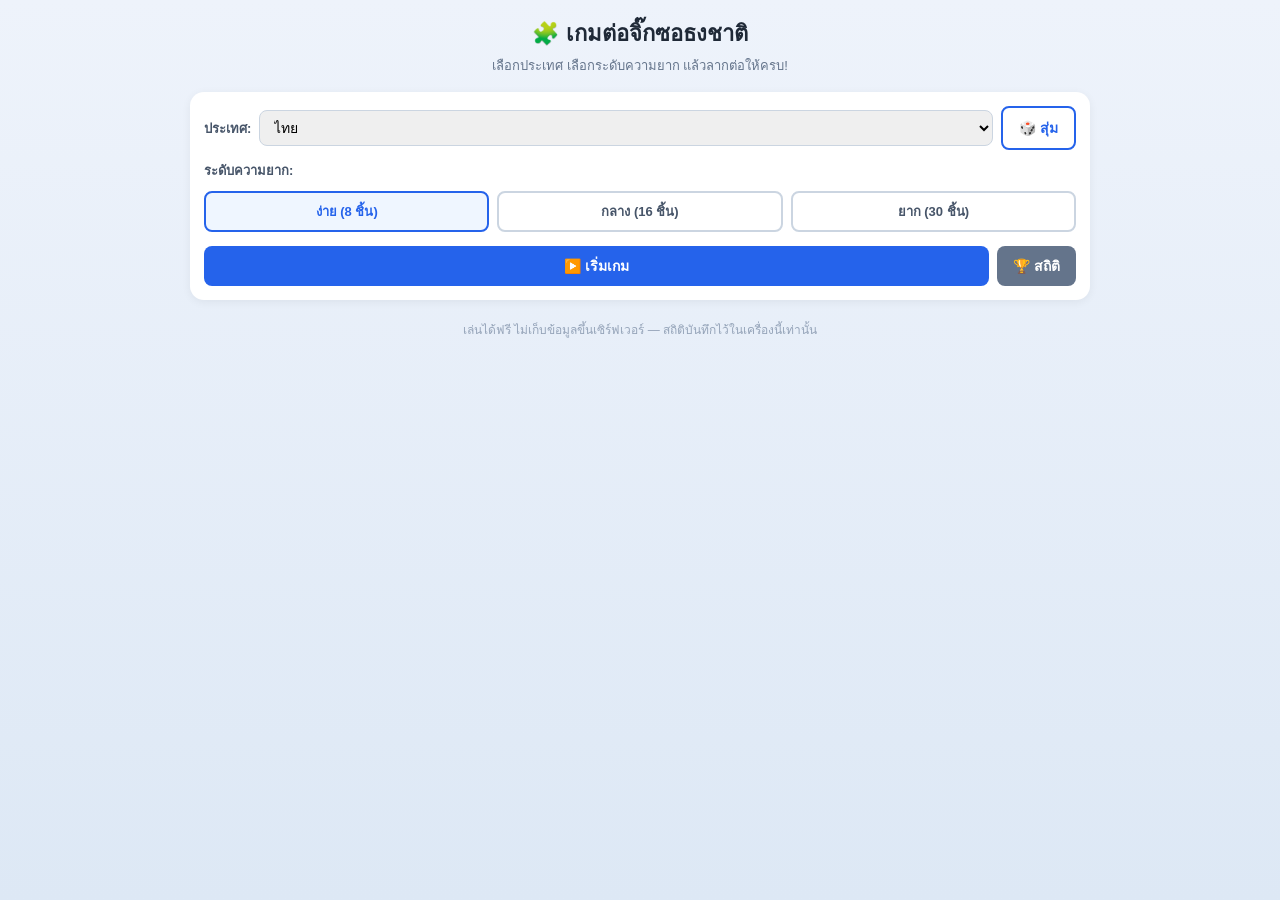
==== index.html @ 58e27242 "Move piece tray to the right of the board on wide screens (no more scrolling)" ====
<!DOCTYPE html>
<html lang="th">
<head>
<meta charset="UTF-8">
<meta name="viewport" content="width=device-width, initial-scale=1.0">
<title>เกมต่อจิ๊กซอธงชาติ</title>
<link rel="stylesheet" href="style.css">
</head>
<body>
<div class="wrap">
  <header>
    <h1>🧩 เกมต่อจิ๊กซอธงชาติ</h1>
    <p>เลือกประเทศ เลือกระดับความยาก แล้วลากต่อให้ครบ!</p>
  </header>

  <div class="panel">
    <div class="row">
      <label>ประเทศ:</label>
      <select id="countrySelect"></select>
      <button class="btn ghost" id="randomCountryBtn">🎲 สุ่ม</button>
    </div>
    <div class="row">
      <label style="width:100%;">ระดับความยาก:</label>
    </div>
    <div class="row">
      <button class="diff-btn" data-diff="easy">ง่าย (8 ชิ้น)</button>
      <button class="diff-btn" data-diff="medium">กลาง (16 ชิ้น)</button>
      <button class="diff-btn" data-diff="hard">ยาก (30 ชิ้น)</button>
    </div>
    <div class="row" style="margin-top:14px;">
      <button class="btn" id="startBtn" style="flex:1;">▶️ เริ่มเกม</button>
      <button class="btn secondary" id="statsBtn">🏆 สถิติ</button>
    </div>
  </div>

  <div class="panel" id="gamePanel" style="display:none;">
    <div class="status-bar">
      <span class="timer" id="timerDisplay">⏱ 00:00</span>
      <span class="piece-count" id="pieceCountDisplay"></span>
    </div>
    <div class="hint">กดค้างที่ชิ้นส่วนแล้วลากไปวางบนกระดานได้เลย (ลากชิ้นบนกระดานเพื่อย้าย/สลับตำแหน่ง หรือลากกลับมาที่ถาดเพื่อเอาคืน)</div>
    <div class="game-area">
      <div id="board"></div>
      <div id="tray"></div>
    </div>
  </div>

  <div class="panel" id="statsPanel" style="display:none;">
    <h3 style="margin-top:0;">🏆 สถิติที่ดีที่สุด</h3>
    <div id="statsContent"></div>
  </div>

  <footer>เล่นได้ฟรี ไม่เก็บข้อมูลขึ้นเซิร์ฟเวอร์ — สถิติบันทึกไว้ในเครื่องนี้เท่านั้น</footer>
</div>

<div class="modal-overlay" id="winModal" style="display:none;">
  <div class="modal-box">
    <h2>🎉 สำเร็จ!</h2>
    <p id="winCountryLabel"></p>
    <div class="big-time" id="winTimeLabel"></div>
    <p id="winBestLabel" class="new-best"></p>
    <button class="btn" id="winCloseBtn" style="margin-top:12px; width:100%;">เล่นต่อ</button>
  </div>
</div>

<script src="countries.js"></script>
<script src="jigsaw.js"></script>
<script src="app.js"></script>
</body>
</html>
---- style.css ----
* { box-sizing: border-box; }
body {
  margin: 0;
  font-family: 'Noto Sans Thai', 'Segoe UI', sans-serif;
  background: linear-gradient(180deg, #eef3fb, #dde8f5);
  color: #1f2937;
  min-height: 100vh;
  padding: 16px;
}
.wrap { max-width: 900px; margin: 0 auto; }
header { text-align: center; margin-bottom: 16px; }
header h1 { font-size: 22px; margin: 0 0 4px; }
header p { margin: 0; color: #64748b; font-size: 13px; }

.panel {
  background: #fff;
  border-radius: 14px;
  padding: 14px;
  box-shadow: 0 2px 10px rgba(0,0,0,0.06);
  margin-bottom: 14px;
}

.row { display: flex; gap: 8px; flex-wrap: wrap; align-items: center; }
.row + .row { margin-top: 10px; }
label { font-size: 13px; color: #475569; font-weight: 600; }

select {
  flex: 1;
  min-width: 160px;
  padding: 8px 10px;
  border-radius: 8px;
  border: 1px solid #cbd5e1;
  font-size: 14px;
}

.diff-btn {
  flex: 1;
  padding: 8px 6px;
  border-radius: 8px;
  border: 2px solid #cbd5e1;
  background: #fff;
  cursor: pointer;
  font-size: 13px;
  font-weight: 600;
  color: #475569;
}
.diff-btn.active { border-color: #2563eb; color: #2563eb; background: #eff6ff; }

.btn {
  padding: 9px 16px;
  border-radius: 8px;
  border: none;
  background: #2563eb;
  color: #fff;
  font-weight: 700;
  font-size: 14px;
  cursor: pointer;
}
.btn.secondary { background: #64748b; }
.btn.ghost { background: #fff; color: #2563eb; border: 2px solid #2563eb; }

.status-bar {
  display: flex;
  justify-content: space-between;
  align-items: center;
  font-size: 14px;
  font-weight: 700;
  margin-bottom: 10px;
}
.timer { color: #2563eb; }
.piece-count { color: #64748b; font-weight: 500; }

.game-area {
  display: flex;
  flex-direction: column;
  gap: 14px;
  align-items: center;
}

#board {
  display: grid;
  gap: 0;
  background: #cbd5e1;
  border-radius: 8px;
  border: 3px solid #94a3b8;
  position: relative;
  flex-shrink: 0;
}
.cell {
  background-color: transparent;
  position: relative;
  overflow: visible;
}
.cell.empty { background-color: #f1f5f9; }
.cell.empty::after {
  content: '';
  position: absolute; inset: 0;
  background: repeating-linear-gradient(45deg, #e2e8f0, #e2e8f0 4px, #f1f5f9 4px, #f1f5f9 8px);
}

#tray {
  display: flex;
  flex-wrap: wrap;
  gap: 10px;
  justify-content: center;
  padding: 14px;
  background: #f8fafc;
  border-radius: 10px;
  min-height: 60px;
  width: 100%;
}

/* จอกว้างพอ: วางถาดชิ้นส่วนไว้ด้านขวาของกระดาน เห็นพร้อมกันไม่ต้องเลื่อน */
@media (min-width: 720px) {
  .game-area { flex-direction: row; align-items: flex-start; justify-content: center; }
  #tray {
    flex: 1 1 220px;
    max-width: 260px;
    flex-direction: column;
    align-content: flex-start;
    align-items: center;
    max-height: 75vh;
    overflow-y: auto;
  }
}

.piece-svg {
  touch-action: none;
  cursor: grab;
  display: block;
}
.piece-svg.piece-on-board {
  position: absolute;
  top: 50%; left: 50%;
  transform: translate(-50%, -50%);
}
.piece-svg.drag-ghost {
  position: fixed;
  z-index: 999;
  pointer-events: none;
  transform: scale(1.08);
  filter: drop-shadow(0 6px 12px rgba(0,0,0,0.35));
}

.hint { text-align: center; font-size: 12px; color: #94a3b8; margin-bottom: 10px; }

#statsTable { width: 100%; border-collapse: collapse; font-size: 13px; }
#statsTable th, #statsTable td { padding: 6px 8px; text-align: left; border-bottom: 1px solid #e2e8f0; }
#statsTable th { color: #64748b; font-weight: 600; }

.empty-stats { text-align: center; color: #94a3b8; padding: 16px; font-size: 13px; }

.modal-overlay {
  position: fixed; inset: 0; background: rgba(15,23,42,0.55);
  display: flex; align-items: center; justify-content: center;
  z-index: 50; padding: 16px;
}
.modal-box {
  background: #fff; border-radius: 16px; padding: 24px; text-align: center;
  max-width: 320px;
}
.modal-box h2 { margin: 0 0 8px; font-size: 20px; }
.modal-box p { margin: 4px 0; color: #475569; font-size: 14px; }
.modal-box .big-time { font-size: 28px; font-weight: 800; color: #2563eb; margin: 10px 0; }
.modal-box .new-best { color: #16a34a; font-weight: 700; font-size: 13px; }

footer { text-align: center; color: #94a3b8; font-size: 12px; margin-top: 20px; }
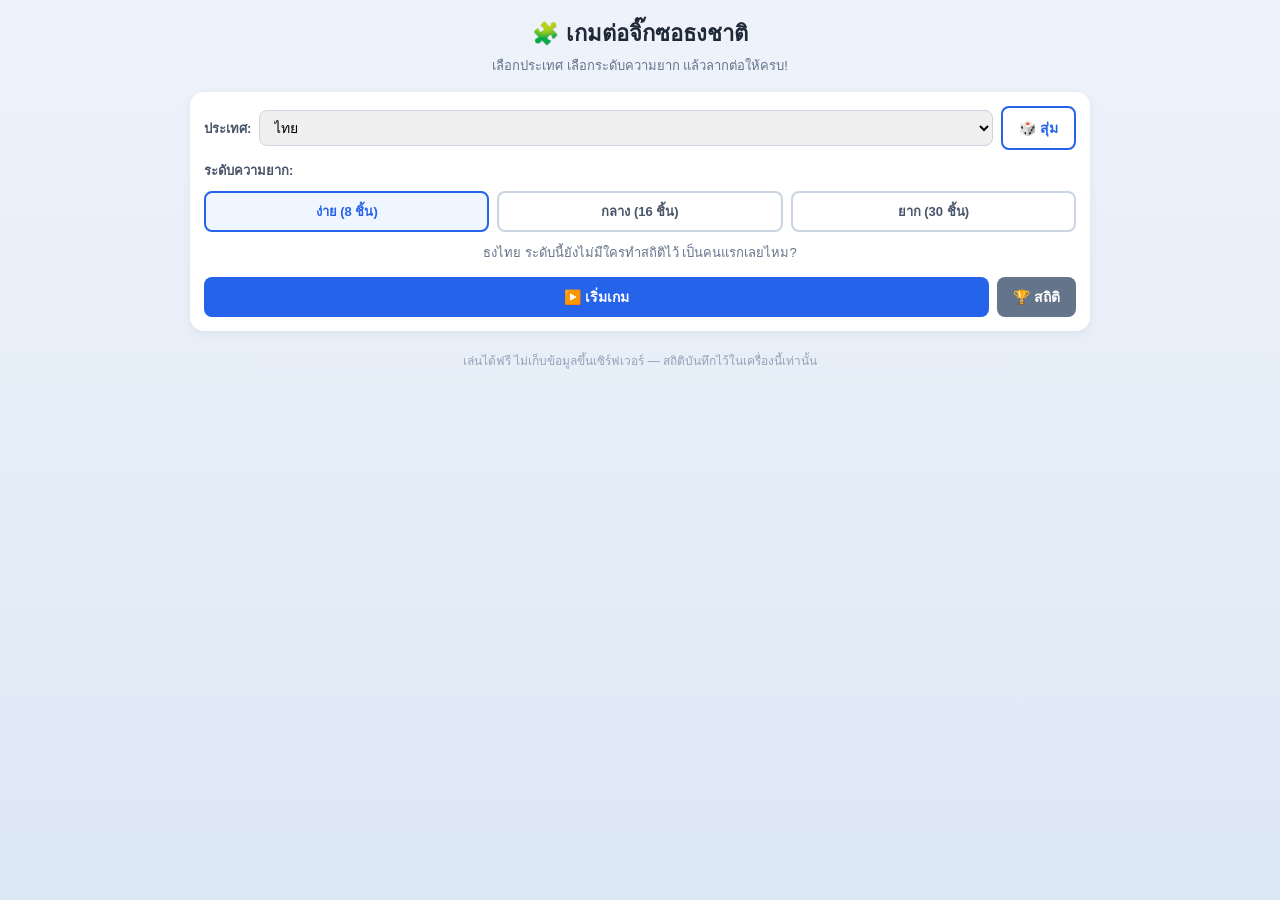
==== commit cc42a655: "Show current best time per country/difficulty before starting; fire confetti celebration on new pers" ====
--- a/index.html
+++ b/index.html
@@ -27,6 +27,7 @@
       <button class="diff-btn" data-diff="medium">กลาง (16 ชิ้น)</button>
       <button class="diff-btn" data-diff="hard">ยาก (30 ชิ้น)</button>
     </div>
+    <p id="currentBestLabel" style="text-align:center; color:#64748b; font-size:13px; margin:10px 0 0;"></p>
     <div class="row" style="margin-top:14px;">
       <button class="btn" id="startBtn" style="flex:1;">▶️ เริ่มเกม</button>
       <button class="btn secondary" id="statsBtn">🏆 สถิติ</button>
@@ -37,6 +38,9 @@
     <div class="status-bar">
       <span class="timer" id="timerDisplay">⏱ 00:00</span>
       <span class="piece-count" id="pieceCountDisplay"></span>
+    </div>
+    <div class="row" style="margin-bottom:10px;">
+      <button class="btn ghost" id="previewBtn" style="flex:1;">👁️ ดูตัวอย่างธง</button>
     </div>
     <div class="hint">กดค้างที่ชิ้นส่วนแล้วลากไปวางบนกระดานได้เลย (ลากชิ้นบนกระดานเพื่อย้าย/สลับตำแหน่ง หรือลากกลับมาที่ถาดเพื่อเอาคืน)</div>
     <div class="game-area">
@@ -63,6 +67,15 @@
   </div>
 </div>
 
+<div class="modal-overlay" id="previewModal" style="display:none;">
+  <div class="modal-box">
+    <h2>👁️ ตัวอย่างธง</h2>
+    <img id="previewImg" src="" alt="ตัวอย่างธง" style="max-width:100%; border-radius:8px; border:2px solid #cbd5e1; margin:10px 0;">
+    <p id="previewCountLabel" style="color:#64748b; font-size:13px;"></p>
+    <button class="btn" id="previewCloseBtn" style="margin-top:8px; width:100%;">ปิด</button>
+  </div>
+</div>
+
 <script src="countries.js"></script>
 <script src="jigsaw.js"></script>
 <script src="app.js"></script>
--- a/style.css
+++ b/style.css
@@ -58,6 +58,7 @@
 }
 .btn.secondary { background: #64748b; }
 .btn.ghost { background: #fff; color: #2563eb; border: 2px solid #2563eb; }
+.btn:disabled { opacity: 0.45; cursor: not-allowed; }
 
 .status-bar {
   display: flex;
@@ -111,24 +112,27 @@
 }
 
 /* จอกว้างพอ: วางถาดชิ้นส่วนไว้ด้านขวาของกระดาน เห็นพร้อมกันไม่ต้องเลื่อน */
-@media (min-width: 720px) {
+@media (min-width: 560px) {
   .game-area { flex-direction: row; align-items: flex-start; justify-content: center; }
   #tray {
     flex: 1 1 220px;
     max-width: 260px;
     flex-direction: column;
-    align-content: flex-start;
+    flex-wrap: nowrap;
     align-items: center;
     max-height: 75vh;
     overflow-y: auto;
+    cursor: grab;
   }
+  #tray.panning { cursor: grabbing; }
 }
 
 .piece-svg {
-  touch-action: none;
+  touch-action: pan-y;
   cursor: grab;
   display: block;
 }
+.piece-svg.piece-on-board { touch-action: none; }
 .piece-svg.piece-on-board {
   position: absolute;
   top: 50%; left: 50%;
@@ -165,3 +169,19 @@
 .modal-box .new-best { color: #16a34a; font-weight: 700; font-size: 13px; }
 
 footer { text-align: center; color: #94a3b8; font-size: 12px; margin-top: 20px; }
+
+.confetti-container {
+  position: fixed; inset: 0;
+  pointer-events: none;
+  z-index: 60;
+  overflow: hidden;
+}
+.confetti-piece {
+  position: absolute;
+  left: 50%; top: 40%;
+  animation: confetti-burst 1.3s ease-out forwards;
+}
+@keyframes confetti-burst {
+  0%   { transform: translate(-50%, -50%) translate(0, 0) rotate(0deg); opacity: 1; }
+  100% { transform: translate(-50%, -50%) translate(var(--dx), var(--dy)) rotate(360deg); opacity: 0; }
+}
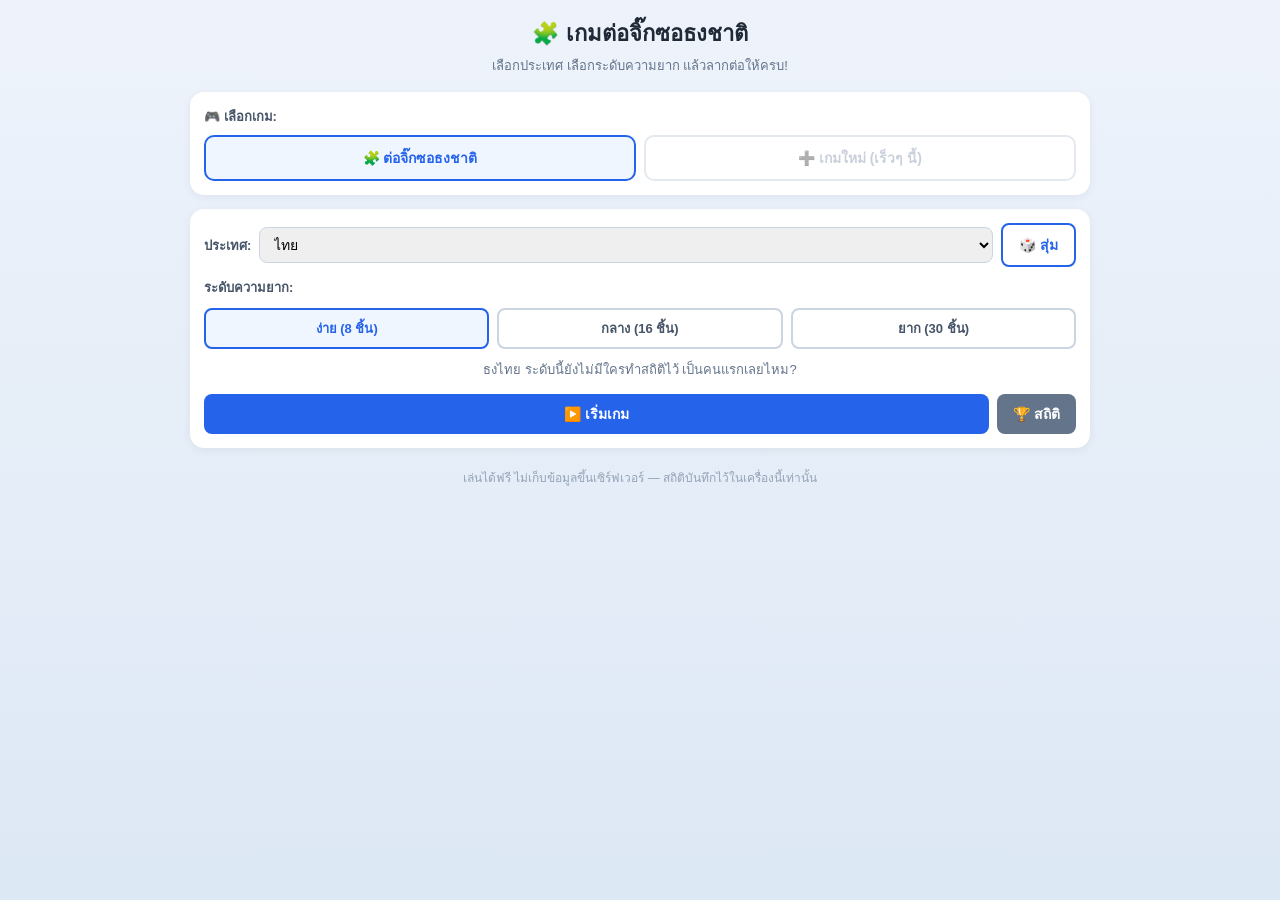
==== commit c530b640: "Add game-select row at the top so more games can be added here over time" ====
--- a/index.html
+++ b/index.html
@@ -3,15 +3,27 @@
 <head>
 <meta charset="UTF-8">
 <meta name="viewport" content="width=device-width, initial-scale=1.0">
-<title>เกมต่อจิ๊กซอธงชาติ</title>
+<title>รวมเกม</title>
+<link rel="manifest" href="manifest.json">
+<link rel="icon" href="icon-192.png">
+<link rel="apple-touch-icon" href="icon-192.png">
+<meta name="theme-color" content="#2563eb">
 <link rel="stylesheet" href="style.css">
 </head>
 <body>
 <div class="wrap">
   <header>
-    <h1>🧩 เกมต่อจิ๊กซอธงชาติ</h1>
-    <p>เลือกประเทศ เลือกระดับความยาก แล้วลากต่อให้ครบ!</p>
+    <h1 id="pageTitle">🧩 เกมต่อจิ๊กซอธงชาติ</h1>
+    <p id="pageSubtitle">เลือกประเทศ เลือกระดับความยาก แล้วลากต่อให้ครบ!</p>
   </header>
+
+  <div class="panel">
+    <label style="display:block; margin-bottom:8px;">🎮 เลือกเกม:</label>
+    <div class="row" id="gameSelectRow">
+      <button class="game-select-btn active" data-game="flag-jigsaw">🧩 ต่อจิ๊กซอธงชาติ</button>
+      <button class="game-select-btn" disabled title="กำลังทยอยสร้างเพิ่มครับ">➕ เกมใหม่ (เร็วๆ นี้)</button>
+    </div>
+  </div>
 
   <div class="panel">
     <div class="row">
@@ -32,6 +44,7 @@
       <button class="btn" id="startBtn" style="flex:1;">▶️ เริ่มเกม</button>
       <button class="btn secondary" id="statsBtn">🏆 สถิติ</button>
     </div>
+    <button class="btn ghost" id="installBtn" style="width:100%; margin-top:10px; display:none;">📲 โหลดแอปลงเครื่อง</button>
   </div>
 
   <div class="panel" id="gamePanel" style="display:none;">
@@ -39,6 +52,7 @@
       <span class="timer" id="timerDisplay">⏱ 00:00</span>
       <span class="piece-count" id="pieceCountDisplay"></span>
     </div>
+    <p id="gameBestLabel" style="text-align:center; color:#64748b; font-size:12px; margin:0 0 8px;"></p>
     <div class="row" style="margin-bottom:10px;">
       <button class="btn ghost" id="previewBtn" style="flex:1;">👁️ ดูตัวอย่างธง</button>
     </div>
--- a/style.css
+++ b/style.css
@@ -46,6 +46,21 @@
 }
 .diff-btn.active { border-color: #2563eb; color: #2563eb; background: #eff6ff; }
 
+.game-select-btn {
+  flex: 1;
+  min-width: 140px;
+  padding: 10px 12px;
+  border-radius: 10px;
+  border: 2px solid #cbd5e1;
+  background: #fff;
+  cursor: pointer;
+  font-size: 14px;
+  font-weight: 700;
+  color: #475569;
+}
+.game-select-btn.active { border-color: #2563eb; color: #2563eb; background: #eff6ff; }
+.game-select-btn:disabled { opacity: 0.5; cursor: not-allowed; color: #94a3b8; }
+
 .btn {
   padding: 9px 16px;
   border-radius: 8px;
@@ -92,45 +107,61 @@
   position: relative;
   overflow: visible;
 }
-.cell.empty { background-color: #f1f5f9; }
+/* ชิ้นที่วางแล้วต้องอยู่ "บนสุด" เสมอ ไม่งั้นลายทางของช่องว่างข้างๆ จะทับส่วนปุ่ม/ร่องที่ยื่นล้ำเข้ามา มองไม่เห็น */
+.cell.filled { z-index: 2; }
+.cell.empty { background-color: #f1f5f9; z-index: 1; }
 .cell.empty::after {
   content: '';
   position: absolute; inset: 0;
   background: repeating-linear-gradient(45deg, #e2e8f0, #e2e8f0 4px, #f1f5f9 4px, #f1f5f9 8px);
 }
 
+/* มือถือ/จอแคบ: ถาดเป็นแถวแนวนอนด้านล่างกระดาน เลื่อนซ้าย-ขวาหา (จำนวนแถวขึ้นกับระดับความยาก
+   ง่าย=1 แถว, กลาง=2 แถว, ยาก=3 แถว — ตั้งค่าจาก JS ผ่าน --tray-rows) */
 #tray {
-  display: flex;
-  flex-wrap: wrap;
+  display: grid;
+  grid-auto-flow: column;
+  grid-template-rows: repeat(var(--tray-rows, 1), auto);
   gap: 10px;
-  justify-content: center;
   padding: 14px;
   background: #f8fafc;
   border-radius: 10px;
   min-height: 60px;
   width: 100%;
-}
-
-/* จอกว้างพอ: วางถาดชิ้นส่วนไว้ด้านขวาของกระดาน เห็นพร้อมกันไม่ต้องเลื่อน */
+  overflow-x: auto;
+  overflow-y: hidden;
+  justify-content: start;
+  align-items: center;
+  cursor: grab;
+}
+#tray.panning { cursor: grabbing; }
+
+/* จอกว้างพอ: วางถาดชิ้นส่วนไว้ด้านขวาของกระดาน เลื่อนขึ้น-ลงแทน เห็นพร้อมกันไม่ต้องเลื่อนทั้งหน้า */
 @media (min-width: 560px) {
   .game-area { flex-direction: row; align-items: flex-start; justify-content: center; }
   #tray {
+    display: flex;
+    flex-direction: column;
+    flex-wrap: nowrap;
     flex: 1 1 220px;
     max-width: 260px;
-    flex-direction: column;
-    flex-wrap: nowrap;
     align-items: center;
     max-height: 75vh;
+    overflow-x: hidden;
     overflow-y: auto;
-    cursor: grab;
   }
-  #tray.panning { cursor: grabbing; }
 }
 
 .piece-svg {
-  touch-action: pan-y;
+  touch-action: pan-x;
   cursor: grab;
   display: block;
+  -webkit-touch-callout: none;
+  -webkit-user-select: none;
+  user-select: none;
+}
+@media (min-width: 560px) {
+  .piece-svg { touch-action: pan-y; }
 }
 .piece-svg.piece-on-board { touch-action: none; }
 .piece-svg.piece-on-board {
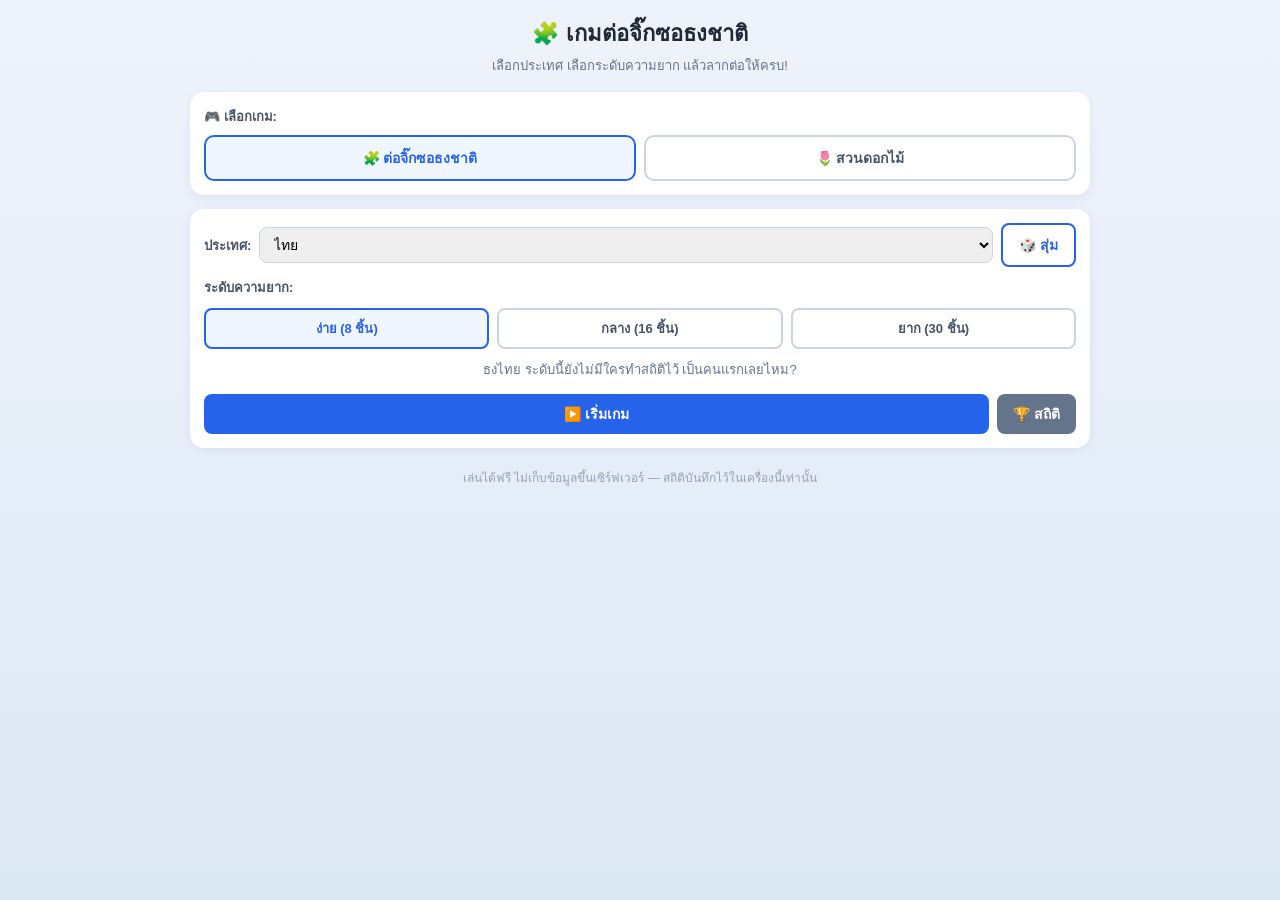
==== commit b3ee992f: "Add second game: flower garden (plant seed, water twice, harvest and collect flower types) - built w" ====
--- a/index.html
+++ b/index.html
@@ -21,7 +21,7 @@
     <label style="display:block; margin-bottom:8px;">🎮 เลือกเกม:</label>
     <div class="row" id="gameSelectRow">
       <button class="game-select-btn active" data-game="flag-jigsaw">🧩 ต่อจิ๊กซอธงชาติ</button>
-      <button class="game-select-btn" disabled title="กำลังทยอยสร้างเพิ่มครับ">➕ เกมใหม่ (เร็วๆ นี้)</button>
+      <button class="game-select-btn" onclick="location.href='garden.html'">🌷 สวนดอกไม้</button>
     </div>
   </div>
 
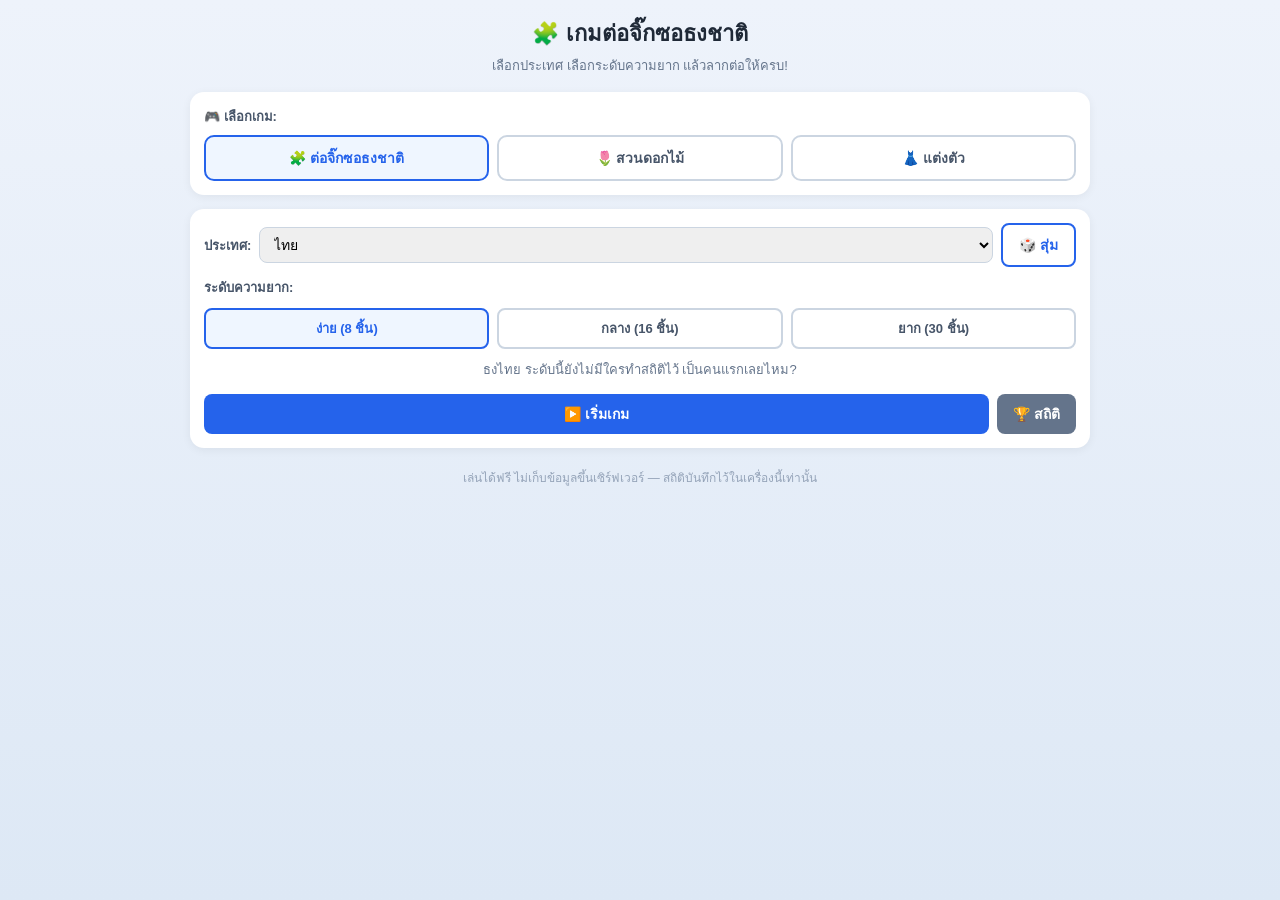
==== commit 9aefd7c7: "Add third game: dress-up (choose gender, pick from preset outfits for a CSS-drawn paper-doll charact" ====
--- a/index.html
+++ b/index.html
@@ -22,6 +22,7 @@
     <div class="row" id="gameSelectRow">
       <button class="game-select-btn active" data-game="flag-jigsaw">🧩 ต่อจิ๊กซอธงชาติ</button>
       <button class="game-select-btn" onclick="location.href='garden.html'">🌷 สวนดอกไม้</button>
+      <button class="game-select-btn" onclick="location.href='dressup.html'">👗 แต่งตัว</button>
     </div>
   </div>
 
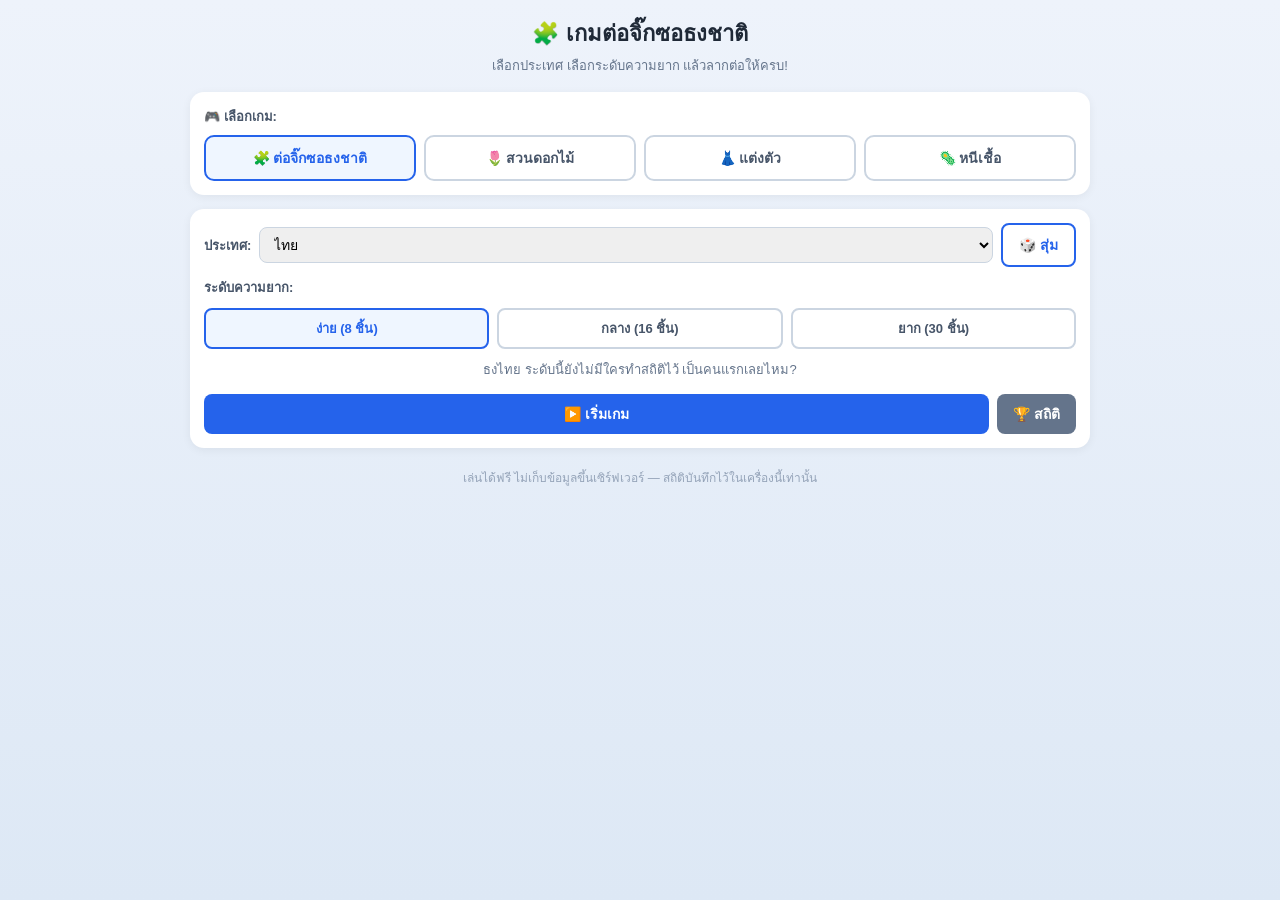
==== commit 7e9b0579: "Add fourth game: dodge the infected (37 cute characters, drag your hero to avoid infected ones with " ====
--- a/index.html
+++ b/index.html
@@ -23,6 +23,7 @@
       <button class="game-select-btn active" data-game="flag-jigsaw">🧩 ต่อจิ๊กซอธงชาติ</button>
       <button class="game-select-btn" onclick="location.href='garden.html'">🌷 สวนดอกไม้</button>
       <button class="game-select-btn" onclick="location.href='dressup.html'">👗 แต่งตัว</button>
+      <button class="game-select-btn" onclick="location.href='dodge.html'">🦠 หนีเชื้อ</button>
     </div>
   </div>
 
